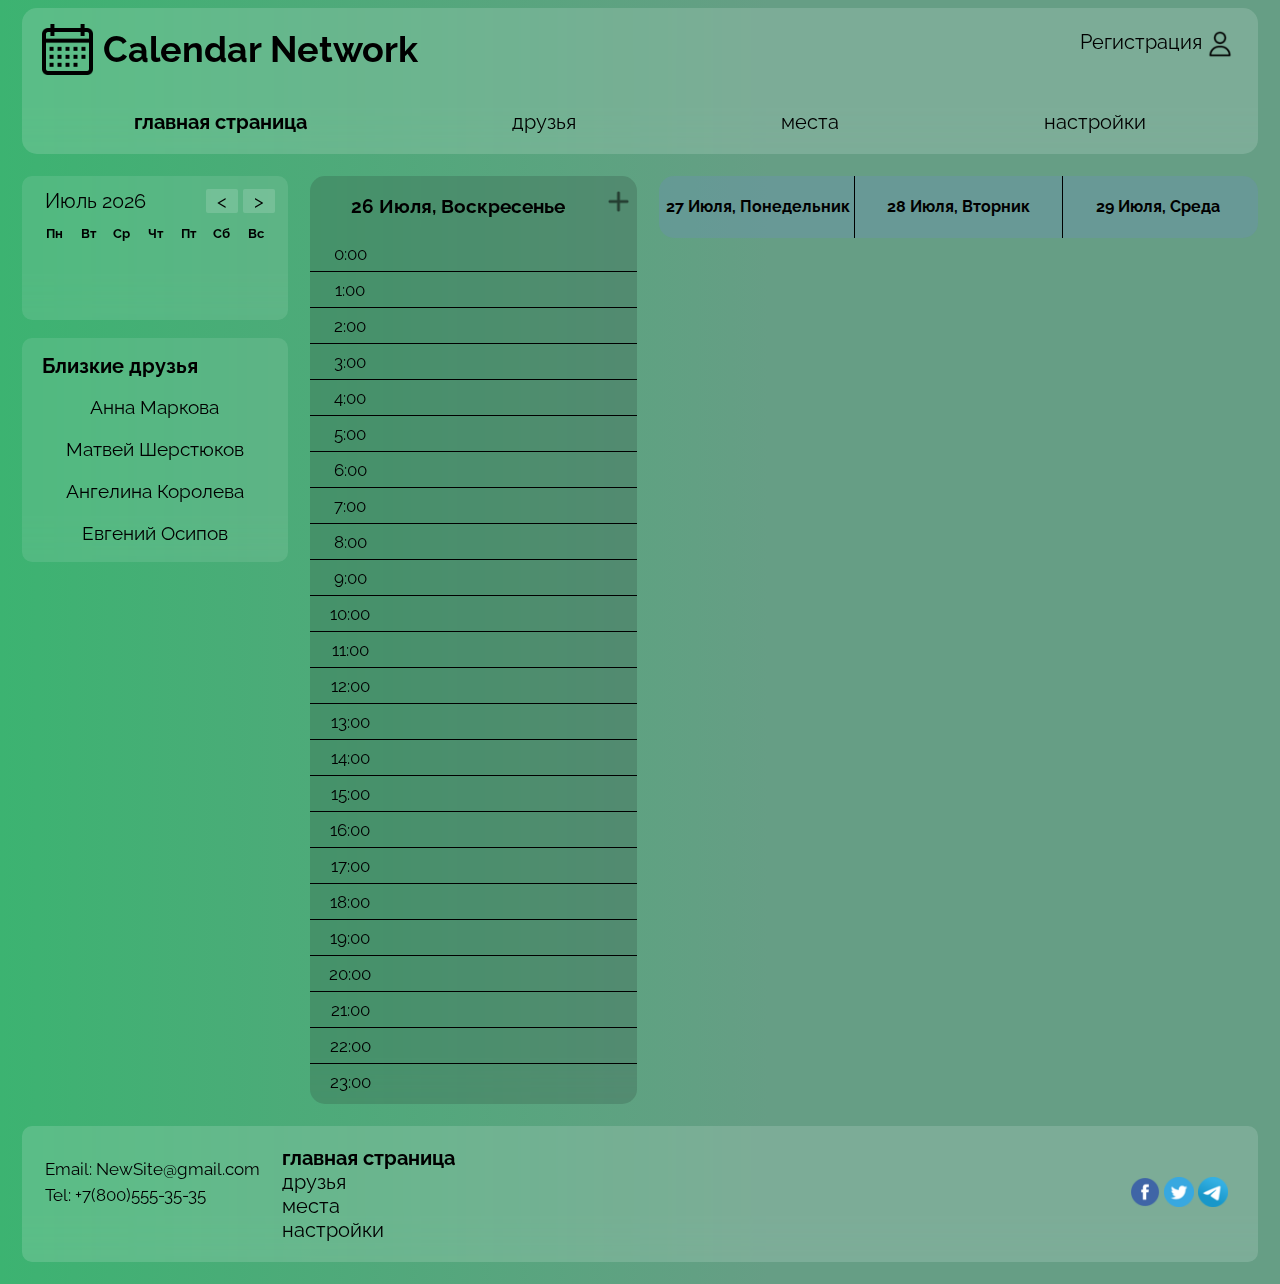
==== index.html @ 213bfcfa "Update index.html" ====
<!doctype html>
<html class="no-js" lang="">

<head>
  <meta charset="utf-8">
  <meta name="viewport" content="width=device-width, initial-scale=1">
  <link rel="stylesheet" href="../css/General.css">
  <link rel="stylesheet" href="/css/main.css">
  <script src="../js/main.js"></script>
  <script src="../js/ThemeChange.js"></script>
  <title> Calendar Network </title>
  <link rel = "icon" type = "image/png" href="/img/747310.png">
  <link href="https://fonts.googleapis.com/css?family=Raleway" rel="stylesheet">
  <link rel="stylesheet" href="https://cdnjs.cloudflare.com/ajax/libs/font-awesome/4.7.0/css/font-awesome.min.css">
</head>

<body class="Light-Theme">

<header>

  <div class="FirstLine">
    <div class="Title">
      <img class="logo" src="/img/747310.png" alt="Логотип" width="51" height="51">
      <h1> Calendar Network </h1>
    </div>

    <div class="RightBoardFirstLine">
      <div class="Registration">
        <a href="Registration.html"  class="textRegistration" id="textRegistr"> Регистрация </a>
        <a id="iconRegistr" href="Registration.html"><img src="/img/4092564-about-mobile-ui-profile-ui-user-website_114033.png" alt="Иконка профиля" width="28" height="28"></a>
      </div>
    </div>
  </div>

  <nav class="Navigation" >
    <a href = "index.html" id="aNavigationFirst" class="aNavigation first active" > главная страница </a>
    <a href = "Friends.html" id="aNavigation second" class="aNavigation second"> друзья </a>
    <a href = "MeetPlace.html" id="aNavigation third" class="aNavigation third"> места </a>
    <a href = "Options.html" id="aNavigation fourth" class="aNavigation fourth"> настройки </a>
  </nav>

</header>

<main class="Main">

  <article class="leftMenu">
    <div class="Calendar">
      <div class="CalendarFirstLine">
        <a id="monYear"> Ноябрь 2022 </a>
        <div class="CalendarFirstLineButton">
          <script src="../js/ChangeMonth.js"></script>
          <button onclick="ChangeMonth(-1)"> < </button>
          <button onclick="ChangeMonth(1)"> > </button>
        </div>
      </div>

      <div class="CalendarMain">
        <div class="DaysOfTheWeek">
          <span> Пн </span>
          <span> Вт </span>
          <span> Ср </span>
          <span> Чт </span>
          <span> Пт </span>
          <span> Сб </span>
          <span> Вс </span>
        </div>

        <table class="Numbers">
          <tr>
            <td><span>  </span></td>
            <td><span>  </span></td>
            <td><span>  </span></td>
            <td><span>  </span></td>
            <td><span>  </span></td>
            <td><span>  </span></td>
            <td><span>  </span></td>
          </tr>
          <tr>
            <td><span>  </span></td>
            <td><span>  </span></td>
            <td><span>  </span></td>
            <td><span>  </span></td>
            <td><span>  </span></td>
            <td><span>  </span></td>
            <td><span>  </span></td>
          </tr>
          <tr>
            <td><span>  </span></td>
            <td><span>  </span></td>
            <td><span>  </span></td>
            <td><span>  </span></td>
            <td><span>  </span></td>
            <td><span>  </span></td>
            <td><span>  </span></td>
          </tr>
          <tr>
            <td><span>  </span></td>
            <td><span>  </span></td>
            <td><span>  </span></td>
            <td><span>  </span></td>
            <td><span>  </span></td>
            <td><span>  </span></td>
            <td><span>  </span></td>
          </tr>
          <tr>
            <td><span>  </span></td>
            <td><span>  </span></td>
            <td><span>  </span></td>
            <td><span>  </span></td>
            <td><span>  </span></td>
            <td><span>  </span></td>
            <td><span>  </span></td>
          </tr>
          <tr>
            <td><span>  </span></td>
            <td><span>  </span></td>
            <td><span>  </span></td>
            <td><span>  </span></td>
            <td><span>  </span></td>
            <td><span>  </span></td>
            <td><span>  </span></td>
          </tr>
        </table>
      </div>
    </div>

    <br>

    <div class="CloseFriends">
      <div class="CloseFriendsTitle"><span> Близкие друзья </span></div>

      <div class="CloseFriendsButtons">

        <button class="friend" onclick="document.location='Friends.html'">
          <span> Анна Маркова </span>
        </button>

        <button class="friend" onclick="document.location='Friends.html'">
          <span> Матвей Шерстюков </span>
        </button>

        <button class="friend" onclick="document.location='Friends.html'">
          <span> Ангелина Королева </span>
        </button>

        <button class="friend" onclick="document.location='Friends.html'">
          <span> Евгений Осипов </span>
        </button>

      </div>
    </div>

  </article>

  <section class="Today">
    <h3 id="todayDate">10 Октября, Понедельник</h3>
    <button class="AddNewEvent" onclick="document.getElementById('id01').style.display='block'">
      <img src="/img/134224_add_plus_new_icon.png" alt="plus" width="23" height="23">
    </button>

    <div class="TodaysEvent">
      <div class="time" id="0time"><a>0:00</a></div>
      <div class="text" id="0"></div>
      <div class="time" id="1time"><a>1:00</a></div>
      <div class="text" id="1"></div>
      <div class="time" id="2time"><a>2:00</a></div>
      <div class="text" id="2"></div>
      <div class="time" id="3time"><a>3:00</a></div>
      <div class="text" id="3"></div>
      <div class="time" id="4time"><a>4:00</a></div>
      <div class="text" id="4"></div>
      <div class="time" id="5time"><a>5:00</a></div>
      <div class="text" id="5"></div>
      <div class="time" id="6time"><a>6:00</a></div>
      <div class="text" id="6"></div>
      <div class="time" id="7time"><a>7:00</a></div>
      <div class="text" id="7"></div>
      <div class="time" id="8time"><a>8:00</a></div>
      <div class="text" id="8"><a></a></div>
      <div class="time" id="9time"><a>9:00</a></div>
      <div class="text" id="9"></div>
      <div class="time" id="10time"><a>10:00</a></div>
      <div class="text" id="10"></div>
      <div class="time" id="11time"><a>11:00</a></div>
      <div class="text" id="11"></div>
      <div class="time" id="12time"><a>12:00</a></div>
      <div class="text" id="12"></div>
      <div class="time" id="13time"><a>13:00</a></div>
      <div class="text" id="13"></div>
      <div class="time" id="14time"><a>14:00</a></div>
      <div class="text" id="14"></div>
      <div class="time" id="15time"><a>15:00</a></div>
      <div class="text" id="15"></div>
      <div class="time" id="16time"><a>16:00</a></div>
      <div class="text" id="16"></div>
      <div class="time" id="17time"><a>17:00</a></div>
      <div class="text" id="17"></div>
      <div class="time" id="18time"><a>18:00</a></div>
      <div class="text" id="18"></div>
      <div class="time" id="19time"><a>19:00</a></div>
      <div class="text" id="19"></div>
      <div class="time" id="20time"><a>20:00</a></div>
      <div class="text" id="20"></div>
      <div class="time" id="21time"><a>21:00</a></div>
      <div class="text" id="21"></div>
      <div class="time" id="22time"><a>22:00</a></div>
      <div class="text" id="22"></div>
      <div class="time last" id="23time"><a>23:00</a></div>
      <div class="text last" id="23"></div>

    </div>

    <div id="id01">
      <form class="formNewEvent">
        <label class="Lab" for="nameEvent"><b>Введите дату события и его название</b></label>
        <input id="nameEvent" class="nameEvent" autocomplete="off" type="text" placeholder="Enter New Event" name="nameEvent" required>
        <input id="dateEvent" class="dateEvent" type="date" id="start" name="trip-start"   min="2022-01-01" max="2030-12-31">
        <input id="startTimeEvent" class="startTimeEvent" type="time" name="startTimeEvent" >
        <input id="endTimeEvent" class="endTimeEvent" type="time" name="endTimeEvent" >
        <script src="../js/SaveNewEvent.js"></script>
        <button class="Save" onclick="saveNewEvent()" type="button"><a> Сохранить </a></button>
        <script src="../js/CanselEvent.js"></script>
        <button class="Cansel" type="button" onclick="canselEvent()" ><a>Отмена</a></button>
      </form>
    </div>

  </section>

  <div class="NextDays">
    <section>
      <h4 id="tomorrowDate1"> 11 Октября, Втроник</h4>
      <div id="EventDiv1"></div>
    </section>
    <section>
      <h4 id="tomorrowDate2"> 12 Октября, Среда</h4>
      <div id="EventDiv2"></div>
    </section>
    <section>
      <h4 id="tomorrowDate3"> 13 Октября, Четверг</h4>
      <div id="EventDiv3"></div>
    </section>
  </div>


</main>


<footer class="foot">
  <div class="Contacts">
    <a> Email: <span href="mailto:NewSite@gmail.com"> NewSite@gmail.com </span></a>
    <a> Tel: <span href="tel:+78005553535"> +7(800)555-35-35</span></a>
  </div>

  <nav class="Navigation2" >
    <a class="one active" href = "index.html"> главная страница </a>
    <a class="two" href = "Friends.html"> друзья </a>
    <a class="three" href = "MeetPlace.html"> места </a>
    <a class="four" href = "Options.html"> настройки </a>
  </nav>

  <div class="SocialNets">
    <a href="https://www.facebook.com" class="facebook"><img src="/img/facebook_icon-icons.com_59205.png" alt="Facebook" width="30" height="30"></a>
    <a href="https://twitter.com" class="twitter"><img src="/img/1491579542-yumminkysocialmedia22_83078.png" alt="Twitter" width="30" height="30"></a>
    <a href="https://web.telegram.org/" class="telegram"><img src="/img/telegram_logo_icon_147228.png" alt="Telegram" width="30" height="30"></a>
  </div>
</footer>
<script src="../js/ifGetRegister.js"></script>
</body>

</html>
---- css/General.css ----
.Light-Theme
{
  background: linear-gradient(90deg, mediumseagreen 0, rgb(102, 158, 133) 60%);
}
.Dark-Theme
{
  background: linear-gradient(90deg, #2F4E4E 0, #013A33 60%);
  color: mediumseagreen;
}

header
{
  margin: 2px 14px;
  background: darkturquoise;
  border-radius: 15px;
  display: flex;
  flex-direction: column;
  min-width: 2px;
  background:rgba(255,255,255, .15);
  -webkit-backdrop-filter: blur(20px);
  backdrop-filter: blur(20px);
}
.RightBoardFirstLine
{
  display: flex;
  flex-direction: row;
  justify-content: space-between;
  align-content: center;
  height: 50px;
  padding: 10px 0 0;
}
.FirstLine
{
  padding: 10px 10px;
  display: flex;
  flex-direction: row;
  justify-content: space-between;
  max-height: 1%;
}
.Title
{
  display: flex;
  flex-direction: row;
  align-items: center;
  margin: 0 0 0 10px;
}
.Title h1
{
  font-family: 'Raleway';
  font-size: 27pt;
  align-items: start;
  margin: 10px;
}
.Registration
{
  padding: 0 10px;
  display: flex;
}
.Registration a
{
  position: relative;
  right: 1%;
  margin: 2px;
  font-family: 'Raleway';
  text-decoration: none;
  font-size: 15pt;
  color: black;
  align-self: start;
}
.Registration a:hover
{
  transform: scale3d(105%, 105%, 120%);
}
.FirstLine a:hover
{
  font-weight: bold;
}
.Navigation
{
  display: flex;
  justify-content: space-around;
  padding: 20px 10px 20px;
}
.aNavigation
{
  padding: 0 4px;
  font-family: Raleway;
  font-size: 15pt;
  text-decoration: none;
  color: black;
}
.aNavigation:hover
{
  font-weight: bold;
  transform: scale3d(110%, 110%, 110%);
}
nav a.active
{
  font-weight: bold;
}



footer
{
  background:rgba(255,255,255, .15);
  -webkit-backdrop-filter: blur(20px);
  backdrop-filter: blur(20px);
  min-width: 473px;
  float: bottom;
  margin: 22px 14px;
  padding: 20px 10px;
  border-radius: 10px;
  display: grid;
  grid-template-rows: repeat(2, calc(100%/2));
  grid-template-columns: calc(100%/6) calc(200%/3) calc(100%/6);
}
.Contacts
{
  grid-row: 1/4;
  grid-column: 1/2;
  padding: 10px;
  display: flex;
  flex-direction: column;
  align-items: start;
  font-family: Raleway;
  font-size: 13pt;
}
.Contacts a
{
  margin: 3px;
}
.Navigation2
{
  grid-row: 1/5;
  grid-column: 2/3;
  display: grid;
  grid-template-columns: repeat(4, 25%);
  align-content: center;
  justify-content: center;
}
.one
{
  grid-column: 1/2;
  text-align: center;
}
.two
{
  grid-column: 2/3;
  text-align: center;
}
.three
{
  grid-column: 3/4;
  text-align: center;
}
.four
{
  grid-column: 4/5;
  text-align: center;
}
.Navigation2 a
{
  font-family: Raleway;
  font-size: 15pt;
  text-decoration: none;
  color: black;
}
.SocialNets
{
  grid-row: 1/4;
  grid-column: 3/4;
  align-content: center;
  justify-content: center;
  text-align: right;
  margin: 6px 0 0 0;
  margin: 20px;
}


@media (max-width: 500px)
{
  .textRegistration
  {
    display: none;
  }
}

@media (max-width: 702px)
{

  header
  {
    min-width: 265px;
  }
  .Title h1
  {
    font-size: 24pt;
  }
  .Title img
  {
    width: 35px;
    height: 35px;
  }
  .Navigation
  {
    display: flex;
    flex-direction: column;
    padding: 0 20px;
    justify-content: center;
    align-content: center;
  }
  .Navigation a
  {
    text-align: center;
    margin: 3px 0;
  }
  .foot
  {
    min-width: 265px;
    float: bottom;
    margin: 11px 7px;
    padding: 10px 5px;
    border-radius: 10px;
    display: grid;
    grid-template-rows: 50% 35% 15%;
    grid-template-columns: 100%;
    justify-items:center;
  }
  .Contacts
  {
    grid-row: 2/3;

    padding: 10px;
    display: flex;
    flex-direction: column;
    align-items: start;
    font-family: 'Raleway';
    font-size: 13pt;
  }
  .Navigation2
  {
    justify-content: center;
    justify-items:center;
    grid-row: 1/2;
    grid-column: 1/2;
    display: grid;
    grid-template-rows: repeat(4, 25%);
    grid-template-columns: 100% 0 0 0;
  }
  .one
  {
    grid-row: 1/2;
    text-align: left;
  }
  .two
  {
    grid-row: 2/3;
    grid-column: 1/2;
    text-align: left;
  }
  .three
  {
    grid-row: 3/4;
    grid-column: 1/2;
    text-align: left;
  }
  .four
  {
    grid-row: 4/5;
    grid-column: 1/2;
    text-align: left;
  }
  .SocialNets
  {
    grid-row: 3/4;
    grid-column: 1/2;
    position: relative;
    bottom: 16px;
  }
}

@media (max-width: 1600px) and (min-width: 702px)
{
  .foot
  {
    display: grid;
    grid-template-rows: repeat(2, 50%);
    grid-template-columns: 250px 250px calc(100% - 500px) ;
  }
  .SocialNets
  {
    grid-column: 3/4;
    margin: 20px;
  }
  .Navigation2
  {
    justify-content: left;
    justify-items: left;
    grid-row: 1/3;
    grid-column: 2/3;
    display: grid;
    grid-template-rows: repeat(4, 25%);
    grid-template-columns: 100% 0 0 0;
  }
  .one
  {
    grid-row: 1/2;
    text-align: left;
  }
  .two
  {
    grid-row: 2/3;
    grid-column: 1/2;
    text-align: left;
  }
  .three
  {
    grid-row: 3/4;
    grid-column: 1/2;
    text-align: left;
  }
  .four
  {
    grid-row: 4/5;
    grid-column: 1/2;
    text-align: left;
  }
}
---- css/main.css ----
main
{
  margin: 22px 14px;
  display: flex;
  flex-direction: row;
  justify-content: space-between;
  height: 100%;
}
.Capibara
{
  position: relative;
  z-index: -1;
  bottom: 590px;
  left: 100px;
}
article
{
  padding: 0 22px 0 0;
  width: 270px;
  height: 100%;
  display: flex;
  position: sticky;
  top: 2%;
  flex-direction: column;
  justify-content: start;
  align-items: start;
}
.Calendar
{
  width: 250px;
  padding: 8px 8px 8px 8px;
  align-items: start;
  border-radius: 10px;
  background:rgba(255,255,255, .1);
  -webkit-backdrop-filter: blur(20px);
  backdrop-filter: blur(20px);
}
.CalendarFirstLine
{
  display: flex;
  flex-direction: row;
  justify-content: space-between;
  font-family: Raleway;
  font-size: 15pt;
  margin: 2% 5px 2% 15px;
}
.CalendarFirstLineButton
{
  width: 30%;
  display: flex;
  flex-direction: row;
  justify-content: space-between;
}
.CalendarFirstLineButton button
{
  width: 47%;
  border-radius: 2px;
  font-family: Raleway;
  font-size: 14pt;
  border: none;
  background:rgba(255,255,255, .05);
  -webkit-backdrop-filter: blur(20px);
  backdrop-filter: blur(20px);
  -webkit-transition-duration: 0.4s;
  transition-duration: 0.4s;
}
.CalendarFirstLineButton button:hover
{
  background: green;
  color: white;
}
.CalendarMain
{
  padding: 5px 2%;
  display: flex;
  flex-direction: column;
  justify-items: start;
}
.DaysOfTheWeek
{
  font-family: Raleway;
  font-size: 10pt;
  display: flex;
  justify-content: space-around;
  padding: 2px 1%;
  font-weight: bold;
}
.Numbers
{
  font-size: 10pt;
  font-family: Raleway;
  display: table;
}
.Numbers tr
{
  display: table;
  table-layout: fixed;
  width: 100%;
  text-align: center;
  background: transparent;
  padding: 2px 1%;
}
.CloseFriends
{
  width: 250px;
  padding: 8px 3%;
  isplay: flex;
  flex-direction: column;
  background: darkturquoise;
  border-radius: 10px;
  background:rgba(255,255,255, .1);
  -webkit-backdrop-filter: blur(20px);
  backdrop-filter: blur(20px);
}
.CloseFriendsTitle
{
  padding: 8px 5%;
  font-weight: bold;
  font-family: Raleway;
  font-size: 15pt;
}
.CloseFriendsButtons
{
  display: flex;
  flex-direction: column;
  justify-content: center;
  align-items: center;
  font-family: Raleway;
  font-weight: bold;
  border-radius: 10px;
}
.CloseFriends button
{
  cursor: pointer;
  text-align: center;
  padding: 10px 3px;
  width: 100%;
  border-radius: 10px;
  font-family: Raleway;
  font-size: 14pt;
  border: none;
  background: transparent;
  -webkit-transition-duration: 0.4s;
  transition-duration: 0.4s;
}
.CloseFriends button:hover
{
  background: green;
  color: white;
}
.someButton
{
  width: 100%;
}
.someButton button
{
  margin-right: auto;
  margin-left: auto;
}
.dropdown-content
{
  display: none;
  position: absolute;
  background-color: #f1f1f1;
  min-width: 160px;
  box-shadow: 0px 8px 16px 0px rgba(0,0,0,0.2);
  z-index: 1;
}
.dropdown-content a
{
  color: black;
  padding: 12px 16px;
  text-decoration: none;
  display: block;
}
.dropdown-content a:hover {background-color: #ddd}
.show {display:block;}



.Today
{
  min-width: 204px;
  margin: 0 22px 0 0;
  width: 30%;
  height: 100%;
  border-radius: 15px;
  background:rgba(37, 52, 45, .2);
  -webkit-backdrop-filter: blur(20px);
  backdrop-filter: blur(20px);
  display: grid;
  grid-template-rows: 50px 10px calc(100% - 64px) 4px;
  grid-template-columns: 80px calc(100% - 110px) 30px;

}
.Today h3
{
  font-family: 'Raleway';
  text-align: center;
  grid-row: 1/2;
  grid-column: 1/3;
}
.AddNewEvent
{
  background: transparent;
  width: 24px;
  height: 24px;
  text-align: center;
  border: none;
  padding: 0 0 0 0;
  grid-column: 3/4;
  grid-row: 1/2;
  position: relative;
  top: 14px;
}
.AddNewEvent img
{
  filter: opacity(55%);
}
.AddNewEvent:hover img
{
  filter: opacity(100%) ;
}
.TodaysEvent
{
  grid-column: 1/4;
  grid-row: 3/4;
  display: grid;
  grid-template-columns: 80px calc(100% - 80px);
  grid-template-rows: repeat(24, 36px);
  text-align: center;
}
.time
{
  grid-column: 1/2;
  font-size: 13pt;
  font-family: Raleway;
  border: black;
  border-style: none none double none;
  border-width: 1px;
}
.time a
{
  position: relative;
  top: 8px;
}
.text
{
  grid-column: 2/3;
  border: black;
  border-style: none none double none;
  border-width: 1px;
}
.last
{
  border: none;
}


.NextDays
{
  min-width: 265px;
  width: 55%;
  height: 100%;
  border-radius: 15px;
  display: flex;
  flex-direction: row;
  justify-content: space-around;
  background:rgba(108, 146, 175, .4);
  -webkit-backdrop-filter: blur(20px);
}
.NextDays section
{
  width: 32%;
}
.NextDays section:first-child
{
  border-right: 1px solid black;
}
.NextDays section:last-child
{
  border-left: 1px solid black;
}
.NextDays section img
{
  width: 100%;
  height: 70%;
}
.NextDays h4
{
  font-family: 'Raleway';
  text-align: center;
}
.strNameEvent
{
  font-size: 13pt;
  font-family: Raleway;
  padding: 2px 5px;
  margin: 2px;
  font-weight: bold;
}
.strTimeEvent
{
  font-family: Raleway;
  font-size: 12pt;
  padding: 2px 5px;
  margin: 2px;
  border-bottom: 1px solid black;
}
.strTimeEventWithoutLine
{
  font-family: Raleway;
  font-size: 12pt;
  padding: 2px 5px;
  margin: 2px;
}




#id01
{
  display: none;
  position: absolute;
  margin: auto;
  left: 0;
  right: 0;
  top: 0;
  bottom: 0;
  text-align: center;
  vertical-align: center;
  width: 350px;
  height: 170px;
  z-index: 1;
  color: mediumseagreen;
}
.formNewEvent
{
  display: grid;
  width: 350px;
  height: 170px;
  justify-content: center;
  align-content: center;
  border-radius: 15px;
  background:rgba(0,0,0, .7);
  -webkit-backdrop-filter: blur(20px);
  backdrop-filter: blur(20px);
  grid-template-rows: 30px repeat(2, 50px) 25px;
  grid-template-columns: 160px 160px;
}
.Lab
{
  grid-column: 1/3;
  grid-row: 1/2;
  font-family: Raleway;
  font-size: 13pt;
  text-align: center;
}
.nameEvent
{
  grid-column: 1/3;
  grid-row: 2/3;
  height: 40px;
  border-radius: 10px;
}
.dateEvent
{
  grid-column: 1/2;
  grid-row: 3/4;
  height: 40px;
  border-radius: 10px;
}
.startTimeEvent
{
  grid-row: 3/4;
  grid-column: 2/3;
  height: 40px;
  width: 45%;
  position: relative;
  left: 2%;
  border-radius: 10px;
}
.endTimeEvent
{
  grid-row: 3/4;
  grid-column: 2/3;
  height: 40px;
  width: 45%;
  position: relative;
  left: 52%;
  border-radius: 10px;
}
.Save
{
  grid-row: 4/5;
  grid-column: 1/2;
}
.Cansel
{
  grid-row: 4/5;
  grid-column: 2/3;
}
.formNewEvent button
{
  background: transparent;
  -webkit-transition-duration: 0.4s;
  transition-duration: 0.4s;
  border-radius: 10px;
  font-family: Raleway;
  cursor: pointer;
  width: 90px;
  margin: 1px 35px;
  border: none;
  color: mediumseagreen;
}
.formNewEvent button:hover
{
  background: green;
  color: white;
  padding: 0 0;
}





@media (max-width: 930px)
{
  .Main
  {
    flex-direction: column;
    align-content: center;
  }
  .Today
  {
    margin: 10px 10px;
    width: 100%;
    min-width: 265px;
    margin: 0 0 0 0;
  }
  .Today h3
  {
    white-space: nowrap;
  }
  .NextDays
  {
    margin: 10px 0 0 0;
    width: 100%;
  }
  .CloseFriends
  {
    display: none;
  }
  .leftMenu
  {
    padding: 0;
    position: relative;
    margin-right: auto;
    margin-left: auto;
  }
}

@media (max-width: 700px)
{
  .NextDays
  {
    flex-direction: column;
  }
  .NextDays section
  {
    width: 90%;
    margin-left: auto;
    margin-right: auto;
  }
  .NextDays section:first-child, .NextDays section:last-child
  {
    border: none;
  }
}

@media (max-width: 450px)
{
  #id01
  {
    width: 200px;
    height: 260px;
  }
  .formNewEvent
  {
    justify-content: center;
    align-content: center;
    width: 200px;
    height: 260px;
    grid-template-rows: 50px repeat(3, 50px) 25px;
    grid-template-columns: 100px 100px;
  }
  .formNewEvent:only-child
  {
    margin-left: auto;
    margin-right: auto;
  }
  .Lab
  {
    grid-column: 1/3;
    grid-row: 1/2;
    font-family: Raleway;
    font-size: 13pt;
    text-align: center;
    margin: 0 5px;
  }
  .nameEvent
  {
    margin: 0 5px;
    width: 91%;
    grid-column: 1/3;
    grid-row: 2/3;
    height: 40px;
    border-radius: 10px;
  }
  .dateEvent
  {
    margin: 0 5px;
    width: 92%;
    grid-column: 1/3;
    grid-row: 3/4;
    height: 40px;
    border-radius: 10px;
  }
  .startTimeEvent
  {
    grid-row: 4/5;
    grid-column: 1/2;
    height: 40px;
    width: 90%;
    margin: 0 3px;
    border-radius: 10px;
  }
  .endTimeEvent
  {
    grid-row: 4/5;
    grid-column: 2/3;
    height: 40px;
    width: 90%;
    position: relative;
    left: 0;
    border-radius: 10px;
  }
  .Save
  {
    grid-row: 5/6;
    grid-column: 1/2;
    position: relative;
    left: 10px;
  }
  .Cansel
  {
    grid-row: 5/6;
    grid-column: 2/3;
    position: relative;
    left: 10px;
  }
  .formNewEvent button
  {
    margin: 0 0;
    width: 75px;
  }
}
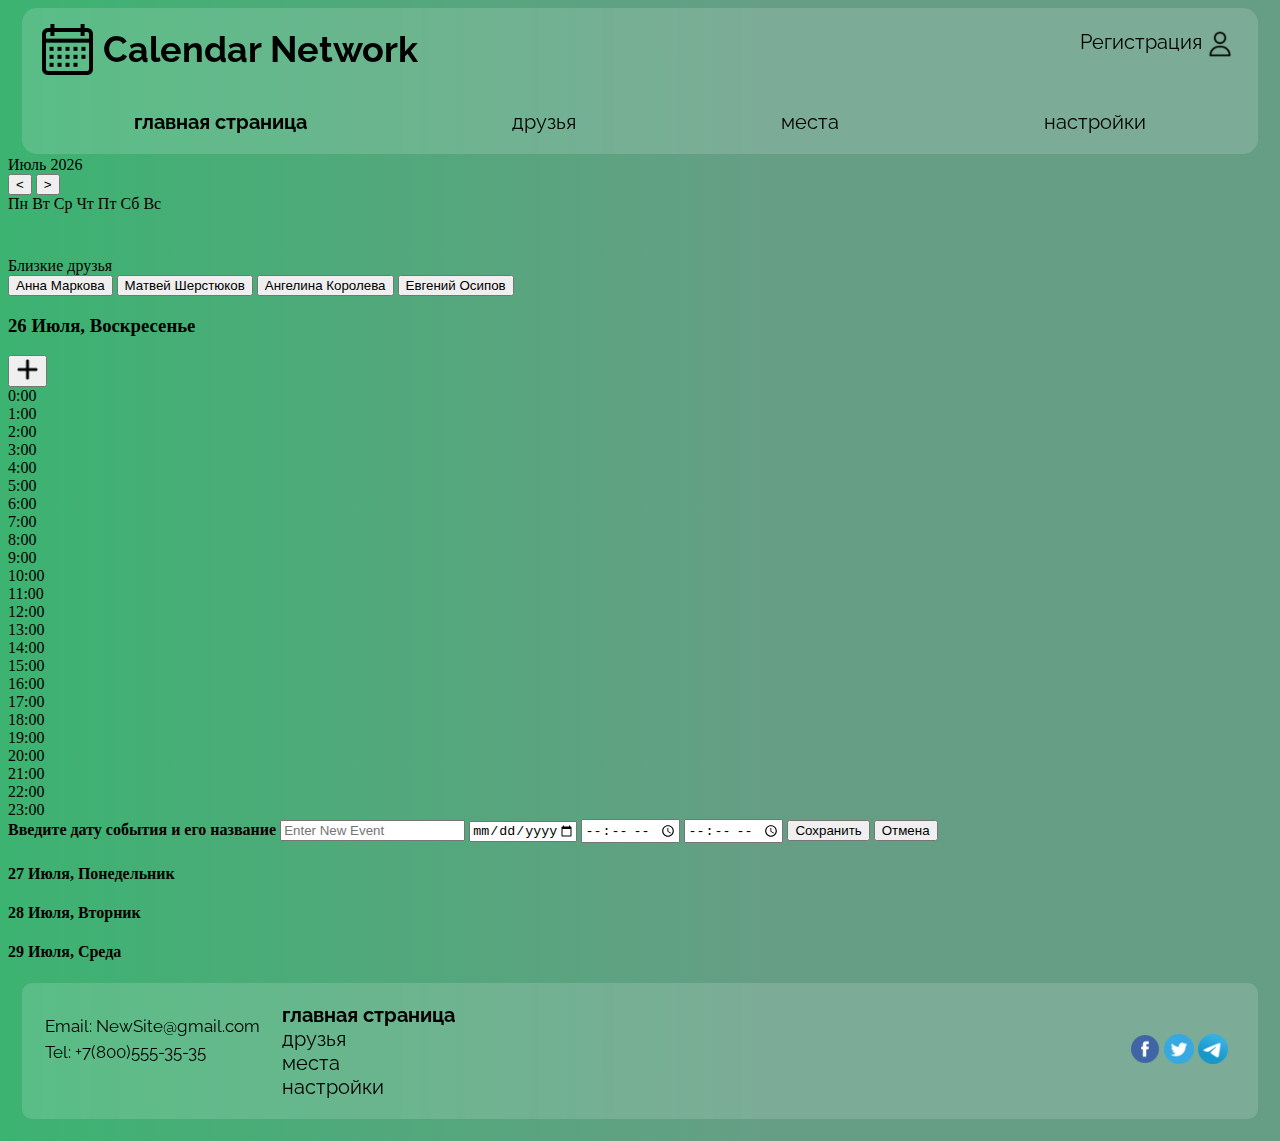
==== commit b58d194f: "Update index.html" ====
--- a/index.html
+++ b/index.html
@@ -5,7 +5,7 @@
   <meta charset="utf-8">
   <meta name="viewport" content="width=device-width, initial-scale=1">
   <link rel="stylesheet" href="../css/General.css">
-  <link rel="stylesheet" href="/css/main.css">
+  <link rel="stylesheet" href=".../css/main.css">
   <script src="../js/main.js"></script>
   <script src="../js/ThemeChange.js"></script>
   <title> Calendar Network </title>
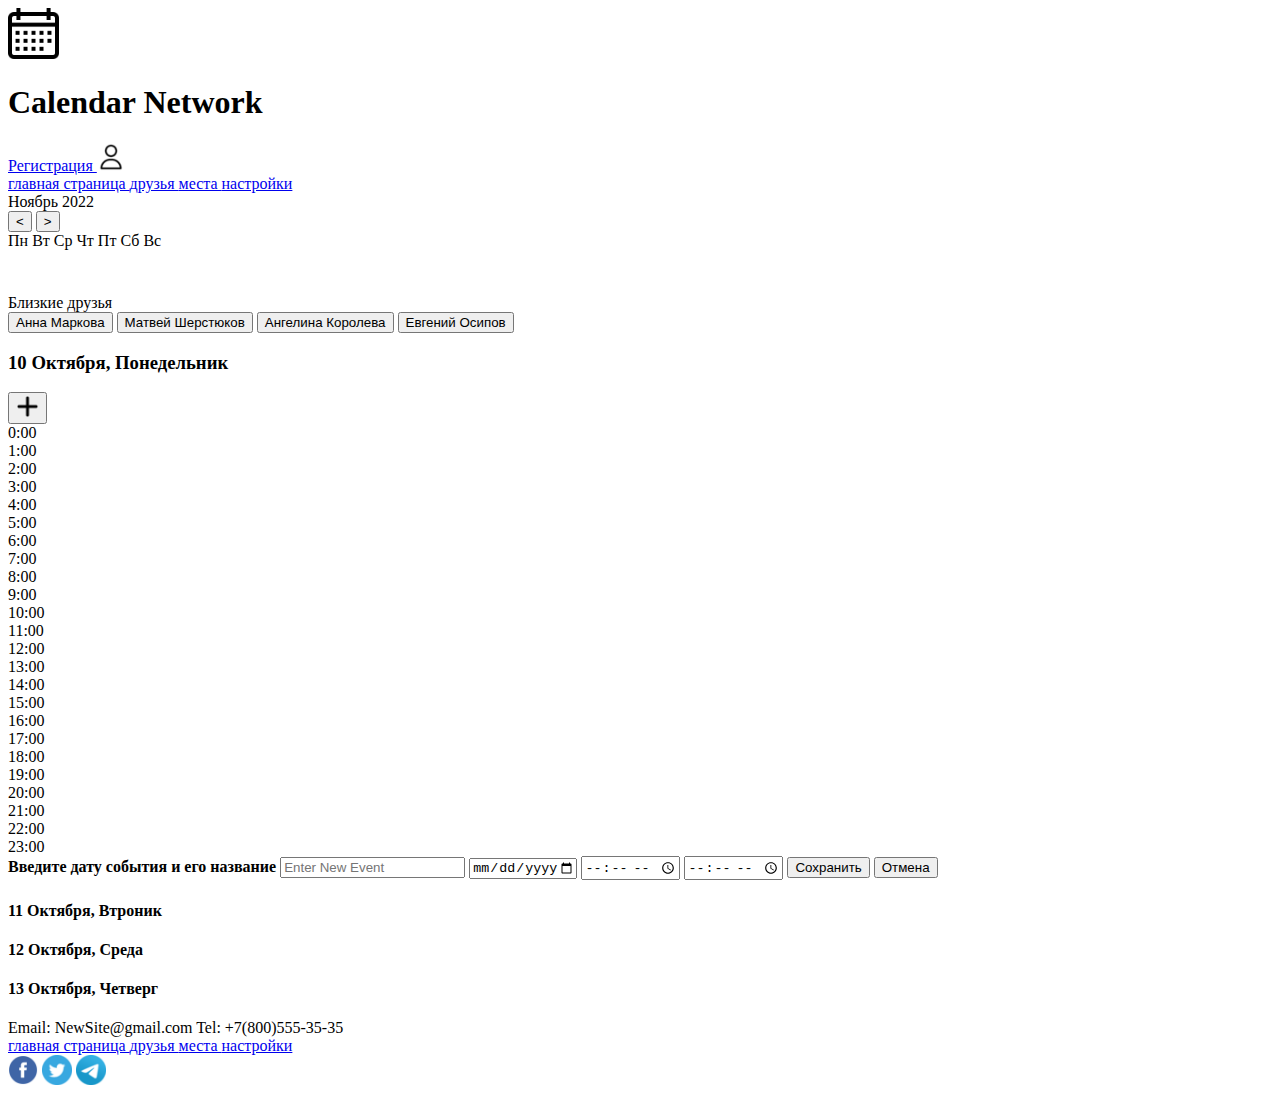
==== commit 994860f1: "Update index.html" ====
--- a/index.html
+++ b/index.html
@@ -4,10 +4,10 @@
 <head>
   <meta charset="utf-8">
   <meta name="viewport" content="width=device-width, initial-scale=1">
-  <link rel="stylesheet" href="../css/General.css">
+  <link rel="stylesheet" href=".../css/General.css">
   <link rel="stylesheet" href=".../css/main.css">
-  <script src="../js/main.js"></script>
-  <script src="../js/ThemeChange.js"></script>
+  <script src=".../js/main.js"></script>
+  <script src=".../js/ThemeChange.js"></script>
   <title> Calendar Network </title>
   <link rel = "icon" type = "image/png" href="/img/747310.png">
   <link href="https://fonts.googleapis.com/css?family=Raleway" rel="stylesheet">
@@ -48,7 +48,7 @@
       <div class="CalendarFirstLine">
         <a id="monYear"> Ноябрь 2022 </a>
         <div class="CalendarFirstLineButton">
-          <script src="../js/ChangeMonth.js"></script>
+          <script src=".../js/ChangeMonth.js"></script>
           <button onclick="ChangeMonth(-1)"> < </button>
           <button onclick="ChangeMonth(1)"> > </button>
         </div>
@@ -217,9 +217,9 @@
         <input id="dateEvent" class="dateEvent" type="date" id="start" name="trip-start"   min="2022-01-01" max="2030-12-31">
         <input id="startTimeEvent" class="startTimeEvent" type="time" name="startTimeEvent" >
         <input id="endTimeEvent" class="endTimeEvent" type="time" name="endTimeEvent" >
-        <script src="../js/SaveNewEvent.js"></script>
+        <script src=".../js/SaveNewEvent.js"></script>
         <button class="Save" onclick="saveNewEvent()" type="button"><a> Сохранить </a></button>
-        <script src="../js/CanselEvent.js"></script>
+        <script src=".../js/CanselEvent.js"></script>
         <button class="Cansel" type="button" onclick="canselEvent()" ><a>Отмена</a></button>
       </form>
     </div>
@@ -264,7 +264,7 @@
     <a href="https://web.telegram.org/" class="telegram"><img src="/img/telegram_logo_icon_147228.png" alt="Telegram" width="30" height="30"></a>
   </div>
 </footer>
-<script src="../js/ifGetRegister.js"></script>
+<script src=".../js/ifGetRegister.js"></script>
 </body>
 
 </html>
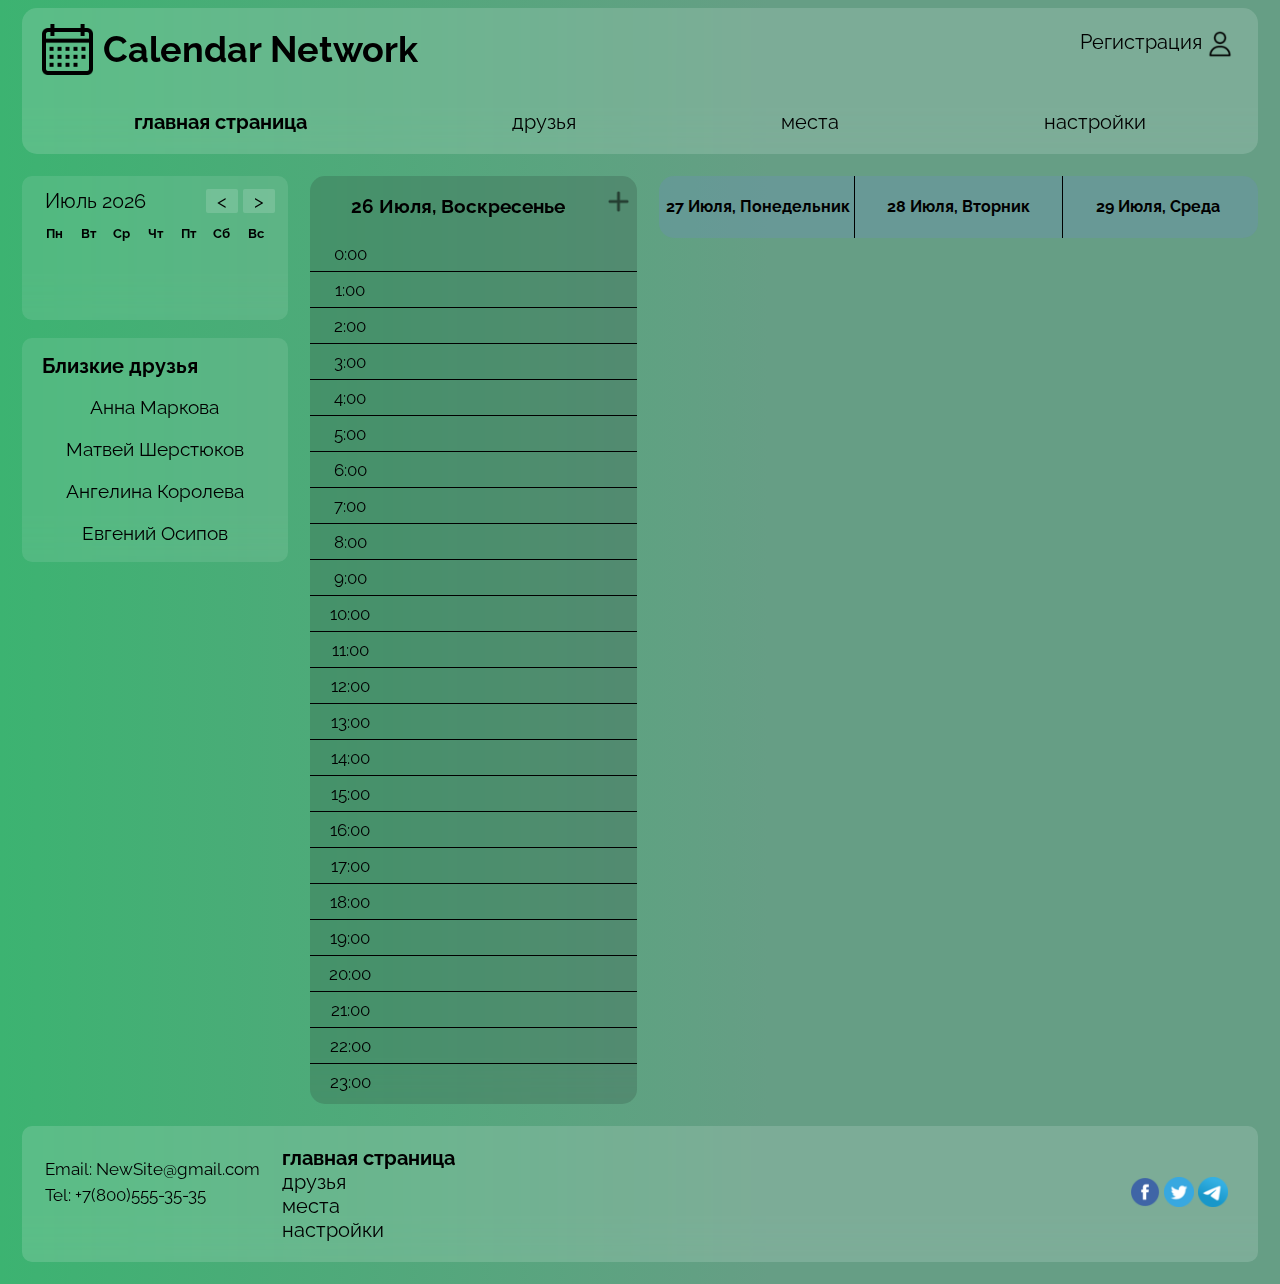
==== commit 2c787cfd: "Update index.html" ====
--- a/index.html
+++ b/index.html
@@ -4,10 +4,10 @@
 <head>
   <meta charset="utf-8">
   <meta name="viewport" content="width=device-width, initial-scale=1">
-  <link rel="stylesheet" href=".../css/General.css">
-  <link rel="stylesheet" href=".../css/main.css">
-  <script src=".../js/main.js"></script>
-  <script src=".../js/ThemeChange.js"></script>
+  <link rel="stylesheet" href="../css/General.css">
+  <link rel="stylesheet" href="../css/main.css">
+  <script src="../js/main.js"></script>
+  <script src="../js/ThemeChange.js"></script>
   <title> Calendar Network </title>
   <link rel = "icon" type = "image/png" href="/img/747310.png">
   <link href="https://fonts.googleapis.com/css?family=Raleway" rel="stylesheet">
@@ -48,7 +48,7 @@
       <div class="CalendarFirstLine">
         <a id="monYear"> Ноябрь 2022 </a>
         <div class="CalendarFirstLineButton">
-          <script src=".../js/ChangeMonth.js"></script>
+          <script src="../js/ChangeMonth.js"></script>
           <button onclick="ChangeMonth(-1)"> < </button>
           <button onclick="ChangeMonth(1)"> > </button>
         </div>
@@ -217,9 +217,9 @@
         <input id="dateEvent" class="dateEvent" type="date" id="start" name="trip-start"   min="2022-01-01" max="2030-12-31">
         <input id="startTimeEvent" class="startTimeEvent" type="time" name="startTimeEvent" >
         <input id="endTimeEvent" class="endTimeEvent" type="time" name="endTimeEvent" >
-        <script src=".../js/SaveNewEvent.js"></script>
+        <script src="../js/SaveNewEvent.js"></script>
         <button class="Save" onclick="saveNewEvent()" type="button"><a> Сохранить </a></button>
-        <script src=".../js/CanselEvent.js"></script>
+        <script src="../js/CanselEvent.js"></script>
         <button class="Cansel" type="button" onclick="canselEvent()" ><a>Отмена</a></button>
       </form>
     </div>
@@ -264,7 +264,7 @@
     <a href="https://web.telegram.org/" class="telegram"><img src="/img/telegram_logo_icon_147228.png" alt="Telegram" width="30" height="30"></a>
   </div>
 </footer>
-<script src=".../js/ifGetRegister.js"></script>
+<script src="../js/ifGetRegister.js"></script>
 </body>
 
 </html>
--- a/css/General.css
+++ b/css/General.css
@@ -0,0 +1,329 @@
+.Light-Theme
+{
+  background: linear-gradient(90deg, mediumseagreen 0, rgb(102, 158, 133) 60%);
+}
+.Dark-Theme
+{
+  background: linear-gradient(90deg, #2F4E4E 0, #013A33 60%);
+  color: mediumseagreen;
+}
+
+header
+{
+  margin: 2px 14px;
+  background: darkturquoise;
+  border-radius: 15px;
+  display: flex;
+  flex-direction: column;
+  min-width: 2px;
+  background:rgba(255,255,255, .15);
+  -webkit-backdrop-filter: blur(20px);
+  backdrop-filter: blur(20px);
+}
+.RightBoardFirstLine
+{
+  display: flex;
+  flex-direction: row;
+  justify-content: space-between;
+  align-content: center;
+  height: 50px;
+  padding: 10px 0 0;
+}
+.FirstLine
+{
+  padding: 10px 10px;
+  display: flex;
+  flex-direction: row;
+  justify-content: space-between;
+  max-height: 1%;
+}
+.Title
+{
+  display: flex;
+  flex-direction: row;
+  align-items: center;
+  margin: 0 0 0 10px;
+}
+.Title h1
+{
+  font-family: 'Raleway';
+  font-size: 27pt;
+  align-items: start;
+  margin: 10px;
+}
+.Registration
+{
+  padding: 0 10px;
+  display: flex;
+}
+.Registration a
+{
+  position: relative;
+  right: 1%;
+  margin: 2px;
+  font-family: 'Raleway';
+  text-decoration: none;
+  font-size: 15pt;
+  color: black;
+  align-self: start;
+}
+.Registration a:hover
+{
+  transform: scale3d(105%, 105%, 120%);
+}
+.FirstLine a:hover
+{
+  font-weight: bold;
+}
+.Navigation
+{
+  display: flex;
+  justify-content: space-around;
+  padding: 20px 10px 20px;
+}
+.aNavigation
+{
+  padding: 0 4px;
+  font-family: Raleway;
+  font-size: 15pt;
+  text-decoration: none;
+  color: black;
+}
+.aNavigation:hover
+{
+  font-weight: bold;
+  transform: scale3d(110%, 110%, 110%);
+}
+nav a.active
+{
+  font-weight: bold;
+}
+
+
+
+footer
+{
+  background:rgba(255,255,255, .15);
+  -webkit-backdrop-filter: blur(20px);
+  backdrop-filter: blur(20px);
+  min-width: 473px;
+  float: bottom;
+  margin: 22px 14px;
+  padding: 20px 10px;
+  border-radius: 10px;
+  display: grid;
+  grid-template-rows: repeat(2, calc(100%/2));
+  grid-template-columns: calc(100%/6) calc(200%/3) calc(100%/6);
+}
+.Contacts
+{
+  grid-row: 1/4;
+  grid-column: 1/2;
+  padding: 10px;
+  display: flex;
+  flex-direction: column;
+  align-items: start;
+  font-family: Raleway;
+  font-size: 13pt;
+}
+.Contacts a
+{
+  margin: 3px;
+}
+.Navigation2
+{
+  grid-row: 1/5;
+  grid-column: 2/3;
+  display: grid;
+  grid-template-columns: repeat(4, 25%);
+  align-content: center;
+  justify-content: center;
+}
+.one
+{
+  grid-column: 1/2;
+  text-align: center;
+}
+.two
+{
+  grid-column: 2/3;
+  text-align: center;
+}
+.three
+{
+  grid-column: 3/4;
+  text-align: center;
+}
+.four
+{
+  grid-column: 4/5;
+  text-align: center;
+}
+.Navigation2 a
+{
+  font-family: Raleway;
+  font-size: 15pt;
+  text-decoration: none;
+  color: black;
+}
+.SocialNets
+{
+  grid-row: 1/4;
+  grid-column: 3/4;
+  align-content: center;
+  justify-content: center;
+  text-align: right;
+  margin: 6px 0 0 0;
+  margin: 20px;
+}
+
+
+@media (max-width: 500px)
+{
+  .textRegistration
+  {
+    display: none;
+  }
+}
+
+@media (max-width: 702px)
+{
+
+  header
+  {
+    min-width: 265px;
+  }
+  .Title h1
+  {
+    font-size: 24pt;
+  }
+  .Title img
+  {
+    width: 35px;
+    height: 35px;
+  }
+  .Navigation
+  {
+    display: flex;
+    flex-direction: column;
+    padding: 0 20px;
+    justify-content: center;
+    align-content: center;
+  }
+  .Navigation a
+  {
+    text-align: center;
+    margin: 3px 0;
+  }
+  .foot
+  {
+    min-width: 265px;
+    float: bottom;
+    margin: 11px 7px;
+    padding: 10px 5px;
+    border-radius: 10px;
+    display: grid;
+    grid-template-rows: 50% 35% 15%;
+    grid-template-columns: 100%;
+    justify-items:center;
+  }
+  .Contacts
+  {
+    grid-row: 2/3;
+
+    padding: 10px;
+    display: flex;
+    flex-direction: column;
+    align-items: start;
+    font-family: 'Raleway';
+    font-size: 13pt;
+  }
+  .Navigation2
+  {
+    justify-content: center;
+    justify-items:center;
+    grid-row: 1/2;
+    grid-column: 1/2;
+    display: grid;
+    grid-template-rows: repeat(4, 25%);
+    grid-template-columns: 100% 0 0 0;
+  }
+  .one
+  {
+    grid-row: 1/2;
+    text-align: left;
+  }
+  .two
+  {
+    grid-row: 2/3;
+    grid-column: 1/2;
+    text-align: left;
+  }
+  .three
+  {
+    grid-row: 3/4;
+    grid-column: 1/2;
+    text-align: left;
+  }
+  .four
+  {
+    grid-row: 4/5;
+    grid-column: 1/2;
+    text-align: left;
+  }
+  .SocialNets
+  {
+    grid-row: 3/4;
+    grid-column: 1/2;
+    position: relative;
+    bottom: 16px;
+  }
+}
+
+@media (max-width: 1600px) and (min-width: 702px)
+{
+  .foot
+  {
+    display: grid;
+    grid-template-rows: repeat(2, 50%);
+    grid-template-columns: 250px 250px calc(100% - 500px) ;
+  }
+  .SocialNets
+  {
+    grid-column: 3/4;
+    margin: 20px;
+  }
+  .Navigation2
+  {
+    justify-content: left;
+    justify-items: left;
+    grid-row: 1/3;
+    grid-column: 2/3;
+    display: grid;
+    grid-template-rows: repeat(4, 25%);
+    grid-template-columns: 100% 0 0 0;
+  }
+  .one
+  {
+    grid-row: 1/2;
+    text-align: left;
+  }
+  .two
+  {
+    grid-row: 2/3;
+    grid-column: 1/2;
+    text-align: left;
+  }
+  .three
+  {
+    grid-row: 3/4;
+    grid-column: 1/2;
+    text-align: left;
+  }
+  .four
+  {
+    grid-row: 4/5;
+    grid-column: 1/2;
+    text-align: left;
+  }
+}
--- a/css/main.css
+++ b/css/main.css
@@ -0,0 +1,567 @@
+main
+{
+  margin: 22px 14px;
+  display: flex;
+  flex-direction: row;
+  justify-content: space-between;
+  height: 100%;
+}
+.Capibara
+{
+  position: relative;
+  z-index: -1;
+  bottom: 590px;
+  left: 100px;
+}
+article
+{
+  padding: 0 22px 0 0;
+  width: 270px;
+  height: 100%;
+  display: flex;
+  position: sticky;
+  top: 2%;
+  flex-direction: column;
+  justify-content: start;
+  align-items: start;
+}
+.Calendar
+{
+  width: 250px;
+  padding: 8px 8px 8px 8px;
+  align-items: start;
+  border-radius: 10px;
+  background:rgba(255,255,255, .1);
+  -webkit-backdrop-filter: blur(20px);
+  backdrop-filter: blur(20px);
+}
+.CalendarFirstLine
+{
+  display: flex;
+  flex-direction: row;
+  justify-content: space-between;
+  font-family: Raleway;
+  font-size: 15pt;
+  margin: 2% 5px 2% 15px;
+}
+.CalendarFirstLineButton
+{
+  width: 30%;
+  display: flex;
+  flex-direction: row;
+  justify-content: space-between;
+}
+.CalendarFirstLineButton button
+{
+  width: 47%;
+  border-radius: 2px;
+  font-family: Raleway;
+  font-size: 14pt;
+  border: none;
+  background:rgba(255,255,255, .05);
+  -webkit-backdrop-filter: blur(20px);
+  backdrop-filter: blur(20px);
+  -webkit-transition-duration: 0.4s;
+  transition-duration: 0.4s;
+}
+.CalendarFirstLineButton button:hover
+{
+  background: green;
+  color: white;
+}
+.CalendarMain
+{
+  padding: 5px 2%;
+  display: flex;
+  flex-direction: column;
+  justify-items: start;
+}
+.DaysOfTheWeek
+{
+  font-family: Raleway;
+  font-size: 10pt;
+  display: flex;
+  justify-content: space-around;
+  padding: 2px 1%;
+  font-weight: bold;
+}
+.Numbers
+{
+  font-size: 10pt;
+  font-family: Raleway;
+  display: table;
+}
+.Numbers tr
+{
+  display: table;
+  table-layout: fixed;
+  width: 100%;
+  text-align: center;
+  background: transparent;
+  padding: 2px 1%;
+}
+.CloseFriends
+{
+  width: 250px;
+  padding: 8px 3%;
+  isplay: flex;
+  flex-direction: column;
+  background: darkturquoise;
+  border-radius: 10px;
+  background:rgba(255,255,255, .1);
+  -webkit-backdrop-filter: blur(20px);
+  backdrop-filter: blur(20px);
+}
+.CloseFriendsTitle
+{
+  padding: 8px 5%;
+  font-weight: bold;
+  font-family: Raleway;
+  font-size: 15pt;
+}
+.CloseFriendsButtons
+{
+  display: flex;
+  flex-direction: column;
+  justify-content: center;
+  align-items: center;
+  font-family: Raleway;
+  font-weight: bold;
+  border-radius: 10px;
+}
+.CloseFriends button
+{
+  cursor: pointer;
+  text-align: center;
+  padding: 10px 3px;
+  width: 100%;
+  border-radius: 10px;
+  font-family: Raleway;
+  font-size: 14pt;
+  border: none;
+  background: transparent;
+  -webkit-transition-duration: 0.4s;
+  transition-duration: 0.4s;
+}
+.CloseFriends button:hover
+{
+  background: green;
+  color: white;
+}
+.someButton
+{
+  width: 100%;
+}
+.someButton button
+{
+  margin-right: auto;
+  margin-left: auto;
+}
+.dropdown-content
+{
+  display: none;
+  position: absolute;
+  background-color: #f1f1f1;
+  min-width: 160px;
+  box-shadow: 0px 8px 16px 0px rgba(0,0,0,0.2);
+  z-index: 1;
+}
+.dropdown-content a
+{
+  color: black;
+  padding: 12px 16px;
+  text-decoration: none;
+  display: block;
+}
+.dropdown-content a:hover {background-color: #ddd}
+.show {display:block;}
+
+
+
+.Today
+{
+  min-width: 204px;
+  margin: 0 22px 0 0;
+  width: 30%;
+  height: 100%;
+  border-radius: 15px;
+  background:rgba(37, 52, 45, .2);
+  -webkit-backdrop-filter: blur(20px);
+  backdrop-filter: blur(20px);
+  display: grid;
+  grid-template-rows: 50px 10px calc(100% - 64px) 4px;
+  grid-template-columns: 80px calc(100% - 110px) 30px;
+
+}
+.Today h3
+{
+  font-family: 'Raleway';
+  text-align: center;
+  grid-row: 1/2;
+  grid-column: 1/3;
+}
+.AddNewEvent
+{
+  background: transparent;
+  width: 24px;
+  height: 24px;
+  text-align: center;
+  border: none;
+  padding: 0 0 0 0;
+  grid-column: 3/4;
+  grid-row: 1/2;
+  position: relative;
+  top: 14px;
+}
+.AddNewEvent img
+{
+  filter: opacity(55%);
+}
+.AddNewEvent:hover img
+{
+  filter: opacity(100%) ;
+}
+.TodaysEvent
+{
+  grid-column: 1/4;
+  grid-row: 3/4;
+  display: grid;
+  grid-template-columns: 80px calc(100% - 80px);
+  grid-template-rows: repeat(24, 36px);
+  text-align: center;
+}
+.time
+{
+  grid-column: 1/2;
+  font-size: 13pt;
+  font-family: Raleway;
+  border: black;
+  border-style: none none double none;
+  border-width: 1px;
+}
+.time a
+{
+  position: relative;
+  top: 8px;
+}
+.text
+{
+  grid-column: 2/3;
+  border: black;
+  border-style: none none double none;
+  border-width: 1px;
+}
+.last
+{
+  border: none;
+}
+
+
+.NextDays
+{
+  min-width: 265px;
+  width: 55%;
+  height: 100%;
+  border-radius: 15px;
+  display: flex;
+  flex-direction: row;
+  justify-content: space-around;
+  background:rgba(108, 146, 175, .4);
+  -webkit-backdrop-filter: blur(20px);
+}
+.NextDays section
+{
+  width: 32%;
+}
+.NextDays section:first-child
+{
+  border-right: 1px solid black;
+}
+.NextDays section:last-child
+{
+  border-left: 1px solid black;
+}
+.NextDays section img
+{
+  width: 100%;
+  height: 70%;
+}
+.NextDays h4
+{
+  font-family: 'Raleway';
+  text-align: center;
+}
+.strNameEvent
+{
+  font-size: 13pt;
+  font-family: Raleway;
+  padding: 2px 5px;
+  margin: 2px;
+  font-weight: bold;
+}
+.strTimeEvent
+{
+  font-family: Raleway;
+  font-size: 12pt;
+  padding: 2px 5px;
+  margin: 2px;
+  border-bottom: 1px solid black;
+}
+.strTimeEventWithoutLine
+{
+  font-family: Raleway;
+  font-size: 12pt;
+  padding: 2px 5px;
+  margin: 2px;
+}
+
+
+
+
+#id01
+{
+  display: none;
+  position: absolute;
+  margin: auto;
+  left: 0;
+  right: 0;
+  top: 0;
+  bottom: 0;
+  text-align: center;
+  vertical-align: center;
+  width: 350px;
+  height: 170px;
+  z-index: 1;
+  color: mediumseagreen;
+}
+.formNewEvent
+{
+  display: grid;
+  width: 350px;
+  height: 170px;
+  justify-content: center;
+  align-content: center;
+  border-radius: 15px;
+  background:rgba(0,0,0, .7);
+  -webkit-backdrop-filter: blur(20px);
+  backdrop-filter: blur(20px);
+  grid-template-rows: 30px repeat(2, 50px) 25px;
+  grid-template-columns: 160px 160px;
+}
+.Lab
+{
+  grid-column: 1/3;
+  grid-row: 1/2;
+  font-family: Raleway;
+  font-size: 13pt;
+  text-align: center;
+}
+.nameEvent
+{
+  grid-column: 1/3;
+  grid-row: 2/3;
+  height: 40px;
+  border-radius: 10px;
+}
+.dateEvent
+{
+  grid-column: 1/2;
+  grid-row: 3/4;
+  height: 40px;
+  border-radius: 10px;
+}
+.startTimeEvent
+{
+  grid-row: 3/4;
+  grid-column: 2/3;
+  height: 40px;
+  width: 45%;
+  position: relative;
+  left: 2%;
+  border-radius: 10px;
+}
+.endTimeEvent
+{
+  grid-row: 3/4;
+  grid-column: 2/3;
+  height: 40px;
+  width: 45%;
+  position: relative;
+  left: 52%;
+  border-radius: 10px;
+}
+.Save
+{
+  grid-row: 4/5;
+  grid-column: 1/2;
+}
+.Cansel
+{
+  grid-row: 4/5;
+  grid-column: 2/3;
+}
+.formNewEvent button
+{
+  background: transparent;
+  -webkit-transition-duration: 0.4s;
+  transition-duration: 0.4s;
+  border-radius: 10px;
+  font-family: Raleway;
+  cursor: pointer;
+  width: 90px;
+  margin: 1px 35px;
+  border: none;
+  color: mediumseagreen;
+}
+.formNewEvent button:hover
+{
+  background: green;
+  color: white;
+  padding: 0 0;
+}
+
+
+
+
+
+@media (max-width: 930px)
+{
+  .Main
+  {
+    flex-direction: column;
+    align-content: center;
+  }
+  .Today
+  {
+    margin: 10px 10px;
+    width: 100%;
+    min-width: 265px;
+    margin: 0 0 0 0;
+  }
+  .Today h3
+  {
+    white-space: nowrap;
+  }
+  .NextDays
+  {
+    margin: 10px 0 0 0;
+    width: 100%;
+  }
+  .CloseFriends
+  {
+    display: none;
+  }
+  .leftMenu
+  {
+    padding: 0;
+    position: relative;
+    margin-right: auto;
+    margin-left: auto;
+  }
+}
+
+@media (max-width: 700px)
+{
+  .NextDays
+  {
+    flex-direction: column;
+  }
+  .NextDays section
+  {
+    width: 90%;
+    margin-left: auto;
+    margin-right: auto;
+  }
+  .NextDays section:first-child, .NextDays section:last-child
+  {
+    border: none;
+  }
+}
+
+@media (max-width: 450px)
+{
+  #id01
+  {
+    width: 200px;
+    height: 260px;
+  }
+  .formNewEvent
+  {
+    justify-content: center;
+    align-content: center;
+    width: 200px;
+    height: 260px;
+    grid-template-rows: 50px repeat(3, 50px) 25px;
+    grid-template-columns: 100px 100px;
+  }
+  .formNewEvent:only-child
+  {
+    margin-left: auto;
+    margin-right: auto;
+  }
+  .Lab
+  {
+    grid-column: 1/3;
+    grid-row: 1/2;
+    font-family: Raleway;
+    font-size: 13pt;
+    text-align: center;
+    margin: 0 5px;
+  }
+  .nameEvent
+  {
+    margin: 0 5px;
+    width: 91%;
+    grid-column: 1/3;
+    grid-row: 2/3;
+    height: 40px;
+    border-radius: 10px;
+  }
+  .dateEvent
+  {
+    margin: 0 5px;
+    width: 92%;
+    grid-column: 1/3;
+    grid-row: 3/4;
+    height: 40px;
+    border-radius: 10px;
+  }
+  .startTimeEvent
+  {
+    grid-row: 4/5;
+    grid-column: 1/2;
+    height: 40px;
+    width: 90%;
+    margin: 0 3px;
+    border-radius: 10px;
+  }
+  .endTimeEvent
+  {
+    grid-row: 4/5;
+    grid-column: 2/3;
+    height: 40px;
+    width: 90%;
+    position: relative;
+    left: 0;
+    border-radius: 10px;
+  }
+  .Save
+  {
+    grid-row: 5/6;
+    grid-column: 1/2;
+    position: relative;
+    left: 10px;
+  }
+  .Cansel
+  {
+    grid-row: 5/6;
+    grid-column: 2/3;
+    position: relative;
+    left: 10px;
+  }
+  .formNewEvent button
+  {
+    margin: 0 0;
+    width: 75px;
+  }
+}
